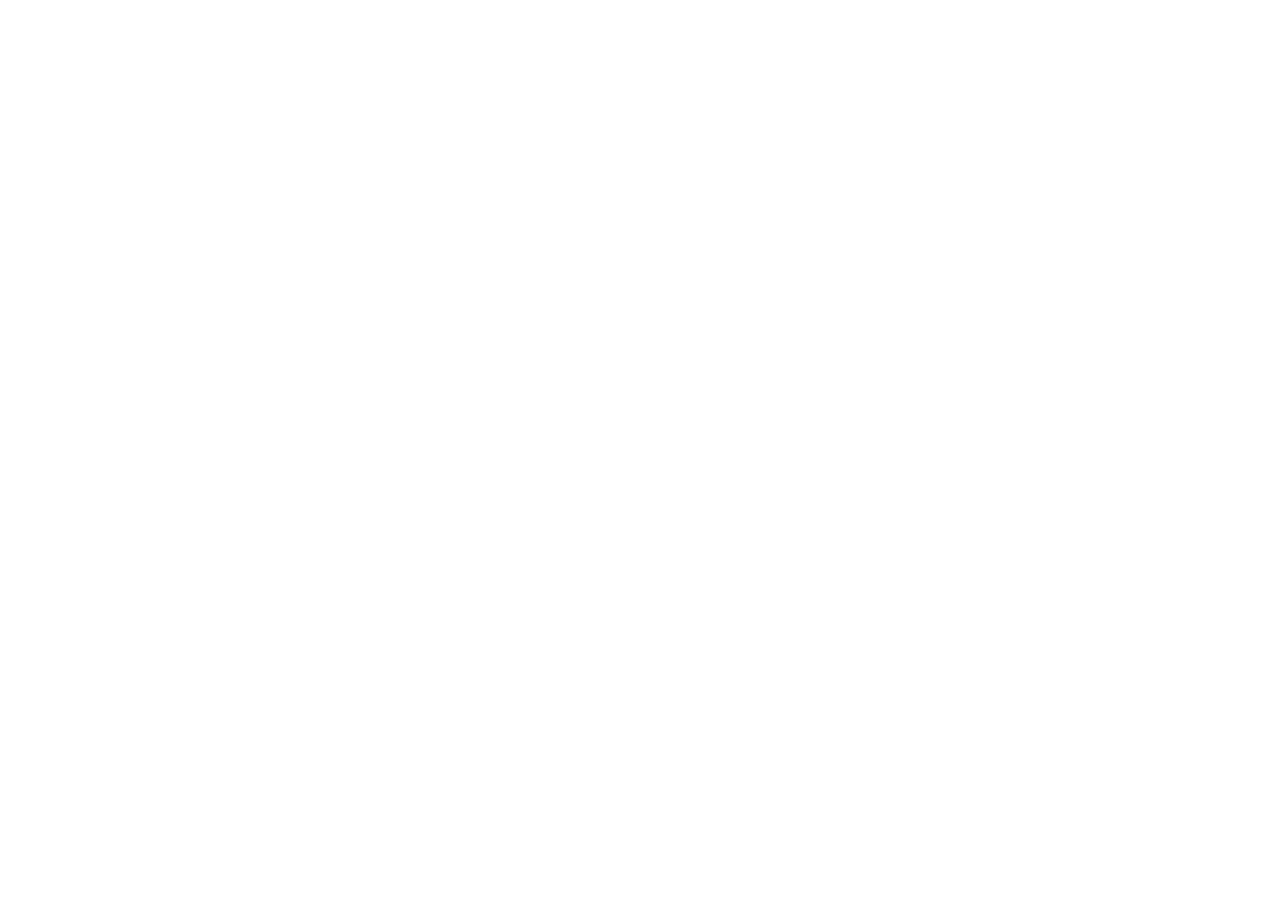
==== blog/index.html @ 568e3209 "second version not finished" ====
<!DOCTYPE html>
<html lang="en">
<head>
    <meta charset="UTF-8">
    <meta name="viewport" content="width=device-width, initial-scale=1.0">
    <title>Blog Übersicht</title>
</head>
<body>
    
</body>
</html>
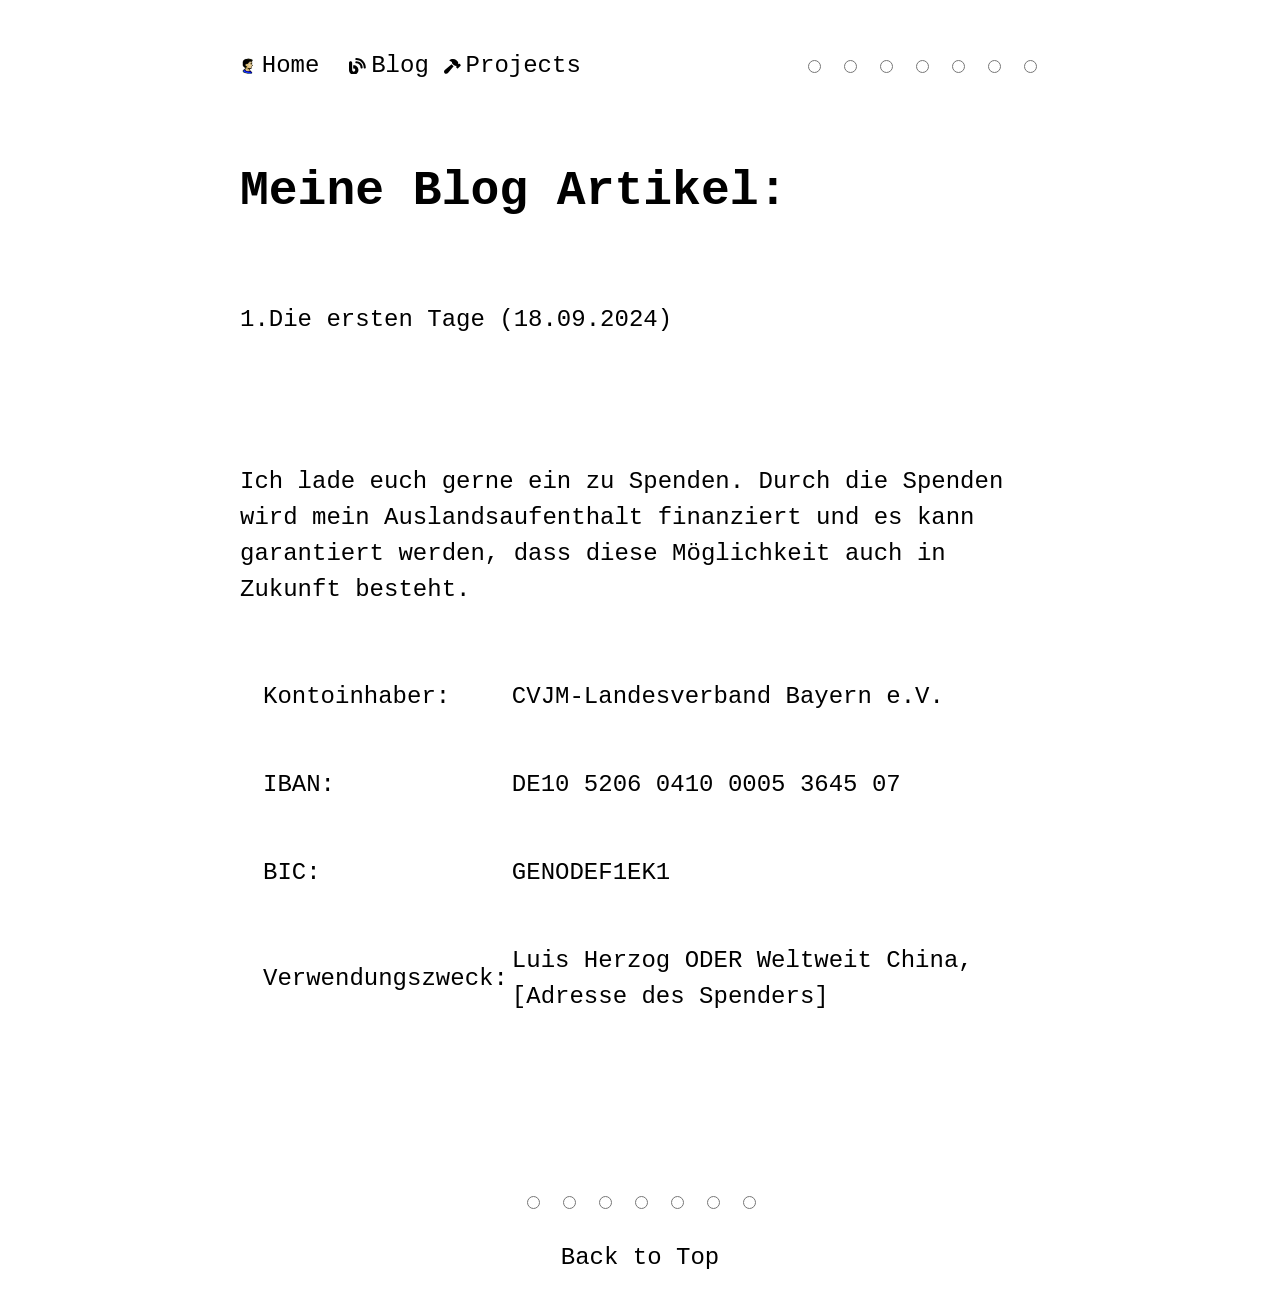
==== commit 2c44c980: "pre-production, first article written" ====
--- a/blog/index.html
+++ b/blog/index.html
@@ -1,11 +1,126 @@
 <!DOCTYPE html>
-<html lang="en">
+<html lang="de">
 <head>
     <meta charset="UTF-8">
     <meta name="viewport" content="width=device-width, initial-scale=1.0">
-    <title>Blog Übersicht</title>
+    <title>Luis's Website</title>
+    <link rel="stylesheet" href="/static/css/index.css">
+    <link rel="shortcut icon" href="/static/assets/favicon.png" type="image/x-icon">
+    <script defer src="/static/js/index.js"></script>
+
+  <!-- Load View 360 using script tags -->
+    <script src="https://naver.github.io/egjs-view360/release/4.0.0-beta.7/view360.pkgd.js"></script>
+    <link rel="stylesheet" href="https://naver.github.io/egjs-view360/release/latest/css/view360.min.css">
+    <script defer src="view360init.js"></script>
+
 </head>
 <body>
+    <header>
+        <nav>
+            <ul>
+                <li>
+                    <a class="link-one" href="/" >
+                        <img class="header-logo" src="/static/assets/pfp_cropped.png" alt="logo">
+                        <p>Home</p>
+                    </a>
+                </li>
+                <li>
+                    
+                </li>
+                <li>
+                    <a class="link-two" href="/blog/">
+                        <svg class="header-logo" xmlns="http://www.w3.org/2000/svg" viewBox="0 0 512 512"><!--!Font Awesome Free 6.6.0 by @fontawesome - https://fontawesome.com License - https://fontawesome.com/license/free Copyright 2024 Fonticons, Inc.--><path fill="currentColor" d="M192 32c0 17.7 14.3 32 32 32c123.7 0 224 100.3 224 224c0 17.7 14.3 32 32 32s32-14.3 32-32C512 128.9 383.1 0 224 0c-17.7 0-32 14.3-32 32zm0 96c0 17.7 14.3 32 32 32c70.7 0 128 57.3 128 128c0 17.7 14.3 32 32 32s32-14.3 32-32c0-106-86-192-192-192c-17.7 0-32 14.3-32 32zM96 144c0-26.5-21.5-48-48-48S0 117.5 0 144L0 368c0 79.5 64.5 144 144 144s144-64.5 144-144s-64.5-144-144-144l-16 0 0 96 16 0c26.5 0 48 21.5 48 48s-21.5 48-48 48s-48-21.5-48-48l0-224z"/></svg>
+                        <p>Blog</p>
+                    </a>
+                </li>
+                <li>
+                    <a class="link-three" href="/projects/">
+                        <svg xmlns="http://www.w3.org/2000/svg" viewBox="0 0 576 512"><!--!Font Awesome Free 6.6.0 by @fontawesome - https://fontawesome.com License - https://fontawesome.com/license/free Copyright 2024 Fonticons, Inc.--><path fill="currentColor" d="M413.5 237.5c-28.2 4.8-58.2-3.6-80-25.4l-38.1-38.1C280.4 159 272 138.8 272 117.6l0-12.1L192.3 62c-5.3-2.9-8.6-8.6-8.3-14.7s3.9-11.5 9.5-14l47.2-21C259.1 4.2 279 0 299.2 0l18.1 0c36.7 0 72 14 98.7 39.1l44.6 42c24.2 22.8 33.2 55.7 26.6 86L503 183l8-8c9.4-9.4 24.6-9.4 33.9 0l24 24c9.4 9.4 9.4 24.6 0 33.9l-88 88c-9.4 9.4-24.6 9.4-33.9 0l-24-24c-9.4-9.4-9.4-24.6 0-33.9l8-8-17.5-17.5zM27.4 377.1L260.9 182.6c3.5 4.9 7.5 9.6 11.8 14l38.1 38.1c6 6 12.4 11.2 19.2 15.7L134.9 484.6c-14.5 17.4-36 27.4-58.6 27.4C34.1 512 0 477.8 0 435.7c0-22.6 10.1-44.1 27.4-58.6z"/></svg>
+                        <p>Projects</p>
+                    </a>
+                </li>
+                <li class="color-switcher-link">
+                    <a class="link-four" href="#color-switcher-2">
+                        <svg xmlns="http://www.w3.org/2000/svg" viewBox="0 0 576 512"><!--!Font Awesome Free 6.6.0 by @fontawesome - https://fontawesome.com License - https://fontawesome.com/license/free Copyright 2024 Fonticons, Inc.--><path fill="currentColor" d="M413.5 237.5c-28.2 4.8-58.2-3.6-80-25.4l-38.1-38.1C280.4 159 272 138.8 272 117.6l0-12.1L192.3 62c-5.3-2.9-8.6-8.6-8.3-14.7s3.9-11.5 9.5-14l47.2-21C259.1 4.2 279 0 299.2 0l18.1 0c36.7 0 72 14 98.7 39.1l44.6 42c24.2 22.8 33.2 55.7 26.6 86L503 183l8-8c9.4-9.4 24.6-9.4 33.9 0l24 24c9.4 9.4 9.4 24.6 0 33.9l-88 88c-9.4 9.4-24.6 9.4-33.9 0l-24-24c-9.4-9.4-9.4-24.6 0-33.9l8-8-17.5-17.5zM27.4 377.1L260.9 182.6c3.5 4.9 7.5 9.6 11.8 14l38.1 38.1c6 6 12.4 11.2 19.2 15.7L134.9 484.6c-14.5 17.4-36 27.4-58.6 27.4C34.1 512 0 477.8 0 435.7c0-22.6 10.1-44.1 27.4-58.6z"/></svg>
+                        <p>Theme</p>
+                    </a>
+                </li>
+            </ul>
+        </nav>
+        <!--TODO: 
+        * automatische Erkennung von OS Theme
+        * Icons ändern in weiß, wenn dunkles theme
+        * Andere Buttons für mobile
+        * mobile Layout überarbeiten
+        * auf deutsche Seite kopieren
+        * CONTENT
+        * Farben fürlink hovern richtig
+        -->
+        
+        <div class="color-switch-holder" id="color-switcher">
+                <abbr title="Dark Theme"><input class="color-radio" type="radio" name="Dark Theme" id="dark" value="dark"></abbr>
+                <abbr title="Light Theme"><input class="color-radio" type="radio" name="Dark Theme" id="light" value="light"></abbr>
+                <abbr title="Paper Theme"><input class="color-radio" type="radio" name="Dark Theme" id="paper" value="paper"></abbr>            
+                <abbr title="Black Theme (OLED Display)"><input class="color-radio" type="radio" name="Dark Theme" id="black" value="black"></abbr>
+                <abbr title="Moon Theme"><input class="color-radio" type="radio" name="Dark Theme" id="moon" value="moon"></abbr>
+                <abbr title="Sam Theme"><input class="color-radio" type="radio" name="Dark Theme" id="sam" value="sam"></abbr>
+                <abbr title="Retro Theme"><input class="color-radio" type="radio" name="Dark Theme" id="retro" value="retro"></abbr>
+            
+
+            
+        </div>
+    </header>
     
+    <div class="content-holder">
+        <div class="content">
+            <div id="start"></div>
+            <h1>Meine Blog Artikel:</h1>
+            <hr>
+            <p>1.<a href="/blog/1/">Die ersten Tage</a><span class="text-dim"> (18.09.2024)</span></p>
+    
+            <div class="pre-footer">
+                <hr>
+                <p>Ich lade euch gerne ein zu Spenden. Durch die Spenden wird mein Auslandsaufenthalt finanziert und es kann garantiert werden, dass
+                    diese Möglichkeit auch in Zukunft besteht.
+                </p>
+                <table id="spenden-tabelle">
+                    <tbody>
+                        <tr>
+                            <td><p>Kontoinhaber: </p></td>
+                            <td><p>CVJM-Landesverband Bayern e.V.</p></td>
+                        </tr>
+                        <tr>
+                            <td><p>IBAN:</p></td>
+                            <td><p>DE10 5206 0410 0005 3645 07</p></td>
+                        </tr>
+                        <tr>
+                            <td><p>BIC:</p></td>
+                            <td><p>GENODEF1EK1</p></td>
+                        </tr>
+                        <tr>
+                            <td><p>Verwendungszweck:</p></td>
+                            <td><p>Luis Herzog ODER Weltweit China, [Adresse des Spenders]</p></td>
+                        </tr>
+                    </tbody>
+                </table>
+                <br>
+
+                <div class="color-switch-holder color-switch-holder-2" id="color-switcher-2">
+                    <abbr title="Dark Theme"><input class="color-radio" type="radio" name="Dark Theme" id="dark" value="dark"></abbr>
+                    <abbr title="Light Theme"><input class="color-radio" type="radio" name="Dark Theme" id="light" value="light"></abbr>
+                    <abbr title="Paper Theme"><input class="color-radio" type="radio" name="Dark Theme" id="paper" value="paper"></abbr>            
+                    <abbr title="Black Theme (OLED Display)"><input class="color-radio" type="radio" name="Dark Theme" id="black" value="black"></abbr>
+                    <abbr title="Moon Theme"><input class="color-radio" type="radio" name="Dark Theme" id="moon" value="moon"></abbr>
+                    <abbr title="Sam Theme"><input class="color-radio" type="radio" name="Dark Theme" id="sam" value="sam"></abbr>
+                    <abbr title="Retro Theme"><input class="color-radio" type="radio" name="Dark Theme" id="retro" value="retro"></abbr>
+                
+                </div>
+                <a href="#start" class="flex-center">
+                    <p>Back to Top</p>
+
+                </a>
+            </div>
+        </div>
+    </div>
 </body>
 </html>
--- a/static/css/index.css
+++ b/static/css/index.css
@@ -0,0 +1,499 @@
+@font-face {
+    font-family: brandon-grotesque-italic;
+    src: url(/static/brandon-grotesque-medium-italic.otf);
+}
+
+
+* {
+    scroll-behavior: smooth;
+}
+
+html {
+    font-family: monospace;
+    font-size: 1.5rem;
+
+    /* colors */
+
+    
+    /* light */
+    --light-preview: #FFFFFF; 
+    --light-bg-main: #FFFFFF;
+    --light-bg-secondary: #F3F4F6;
+    --light-bg-tertiary: #EDEFF2;
+
+    --light-text-main: #202122;
+    --light-text-secondary: #636C7E;
+    --light-text-dim: #B0B6C1;
+    --light-text-link: #5F96CD;
+    --light-text-link-hover: #39597a;
+    --light-text-divider: #D3D5D9;
+
+    /* paper */
+    --paper-preview: #F8F0E5;
+    --paper-bg-main: #F8F0E5;
+    --paper-bg-tertiary: #EBDAC4;
+    --paper-bg-secondary: #F4E8D7;
+
+    --paper-text-main: #202122;
+    --paper-text-secondary: #7E6D56;
+    --paper-text-dim: #BDAD96;
+    --paper-text-link: #5F96CD;
+    --paper-text-divider: #D1C0AA;
+
+
+    /* dark */
+    --dark-preview: #191A1A;
+    --dark-bg-main: #191A1A;
+    --dark-bg-secondary: #222222;
+    --dark-bg-tertiary: #303030;
+
+    --dark-text-main: #D9D9D9;
+    --dark-text-secondary: #AEAEAE;
+    --dark-text-dim: #8A8A8A;
+    --dark-text-link: #5F96CD;
+    --dark-text-divider: #515151;
+
+    /* black */
+    --black-preview: #000000;
+    --black-bg-main: #000000;
+    --black-bg-secondary: #141414;
+    --black-bg-tertiary: #2A2A2A;
+
+    --black-text-main: #B5B5B5;
+    --black-text-secondary: #D9D9D9;
+    --black-text-dim: #929292;
+    --black-text-link: #F9C84B;
+    --black-text-divider: #383838;
+
+    /* moon */
+    --moon-preview: #3E4254;
+    --moon-bg-main: #282B38;
+    --moon-bg-secondary: #343746;
+    --moon-bg-tertiary: #3E4254;
+
+    --moon-text-main: #D9D9D9;
+    --moon-text-secondary: #BDC0CF;
+    --moon-text-dim: #818698;
+    --moon-text-link: #7B9BBA;
+    --moon-text-divider: #51576E;
+
+    /* sam */
+    --sam-preview: #F3CE4B;
+    --sam-bg-main: #1B1337;
+    --sam-bg-secondary: #F3CE4B;
+    --sam-bg-tertiary: #3A2743;
+
+    --sam-text-main: #E1E0DA;
+    --sam-text-secondary: #F3CE4B;
+    --sam-text-dim: #9E9E9E;
+    --sam-text-link: #D75EBC;
+    --sam-text-divider: #3B3161;
+
+    /* retro */
+    --retro-preview: #D85251;
+    --retro-bg-main: #F6F1E9;
+    --retro-bg-secondary: #F3E7DE;
+    --terto-bg-tertiary: #D5C9E8;
+
+    --retro-text-main: #2C2C2C;
+    --retro-text-secondary: #AE794B;
+    --retro-text-dim: #AFA9A5;
+    --retro-text-link: #D85251;
+    --retro-text-divider: #E4DBD2;
+
+
+
+    
+}
+
+/* themeing */
+
+
+[data-theme="light"]{
+    --bg-main: #FFFFFF;
+    --bg-secondary: #F3F4F6;
+    --bg-tertiary: #EDEFF2;
+
+    --text-main: #202122;
+    --text-secondary: #636C7E;
+    --text-dim: #B0B6C1;
+    --text-link: #5F96CD;
+    --text-link-hover: #4a749e;
+    --text-divider: #D3D5D9;
+
+}
+
+[data-theme="dark"]{
+    --bg-main: #191A1A;
+    --bg-secondary: #222222;
+    --bg-tertiary: #303030;
+
+    --text-main: #D9D9D9;
+    --text-secondary: #AEAEAE;
+    --text-dim: #8A8A8A;
+    --text-link: #5F96CD;
+    --text-link-hover: #4a749e;
+    --text-divider: #515151;
+
+}
+
+[data-theme="paper"]{
+    --bg-main: #F8F0E5;
+    --bg-tertiary: #EBDAC4;
+    --bg-secondary: #F4E8D7;
+
+    --text-main: #202122;
+    --text-secondary: #7E6D56;
+    --text-dim: #BDAD96;
+    --text-link: #5F96CD;
+    --text-link-hover: #4a749e;
+    --text-divider: #D1C0AA;
+
+}
+
+[data-theme="black"]{
+    --bg-main: #000000;
+    --bg-secondary: #141414;
+    --bg-tertiary: #2A2A2A;
+
+    --text-main: #B5B5B5;
+    --text-secondary: #D9D9D9;
+    --text-dim: #929292;
+    --text-link: #F9C84B;
+    --text-link-hover: #c49d3b;
+    --text-divider: #383838;
+
+}
+
+[data-theme="moon"]{
+    --bg-main: #282B38;
+    --bg-secondary: #343746;
+    --bg-tertiary: #3E4254;
+
+    --text-main: #D9D9D9;
+    --text-secondary: #BDC0CF;
+    --text-dim: #818698;
+    --text-link: #7B9BBA;
+    --text-link-hover: #5f7891;
+    --text-divider: #51576E;
+
+}
+
+[data-theme="sam"]{
+    --bg-main: #1B1337;
+    --bg-secondary: #F3CE4B;
+    --bg-tertiary: #3A2743;
+
+    --text-main: #E1E0DA;
+    --text-secondary: #F3CE4B;
+    --text-dim: #9E9E9E;
+    --text-link: #D75EBC;
+    --text-link-hover: #D75EBC;
+    --text-divider: #3B3161;
+
+}
+
+[data-theme="retro"]{
+    --bg-main: #F6F1E9;
+    --bg-secondary: #F3E7DE;
+    --bg-tertiary: #D5C9E8;
+
+    --text-main: #2C2C2C;
+    --text-secondary: #AE794B;
+    --text-dim: #AFA9A5;
+    --text-link: #D85251;
+    --text-divider: #E4DBD2;
+
+}
+
+body {
+    margin: 0px;
+    display: grid;
+    place-content: center;
+    background-color: var(--bg-main);
+}
+
+[class="bg-secondary"]{
+    background-color: var(--bg-secondary);
+}
+
+[class="bg-tertiary"]{
+    background-color: var(--bg-tertiary);
+}
+
+p {
+    color: var(--text-main);
+}
+
+p[class="text-secondary"]{
+    color: var(--text-secondary);
+}
+
+p[class="text-dim"]{
+    color: var(--text-dim);
+}
+
+a {
+    text-decoration: none;
+    color: var(--text-link);
+}
+
+a > p {
+    color: var(--text-link);
+}
+
+a:hover {
+    color: var(--text-link-hover);
+}
+
+a > p:hover {
+    color: var(--text-link-hover);
+}
+
+hr {
+    width: 100%;
+    height: 4px;
+    background-color: var(--text-divider);
+    box-shadow: none;
+    border: none;
+}
+
+svg {
+    color: var(--text-secondary);
+}
+
+.view360-canvas {
+    border-radius: 5px;
+}
+
+.view360-canvas:focus {
+    display: none;
+}
+
+header {
+    
+    position: sticky;
+    display: grid;
+    top: 0px;
+    margin: 0px;
+    width: 800px;
+    /*height: 100px;*/
+    z-index: 1;
+    background-color: var(--bg-main);
+    filter: blur(0px);
+    grid-template-columns: auto auto;
+    overflow-y: clip;
+
+
+}
+
+header > nav {
+    justify-self: start;
+    align-self: center;
+}
+
+header a {
+    display: flex;
+    align-items: center;
+    gap: 5px;
+}
+
+header ul {
+    padding: 0;
+    display: flex;
+    align-items: center;
+    gap: 15px;
+    list-style-type: none;
+
+}
+
+header img {
+    display: inline-block;
+    width: 0.7rem;
+    height: 0.7rem;
+    margin: 0;
+}
+
+header svg {
+    display: inline-block;
+    width: 0.7rem;
+    height: 0.7rem;
+    margin: 0;
+}
+
+.color-switcher-link {
+    display: none;
+}
+
+.color-switch-holder {
+    align-self: center;
+    justify-self: end;
+    display: flex;
+    justify-content: end;
+    gap: 15px;
+}
+
+
+#dark {
+    accent-color: var(--dark-preview);
+}
+
+#black {
+    accent-color: var(--black-preview);
+}
+
+#light {
+    accent-color: var(--light-preview);
+}
+
+#paper {
+    accent-color: var(--paper-preview);
+}
+
+#moon {
+    accent-color: var(--moon-preview);
+}
+
+#sam {
+    accent-color: var(--sam-preview);
+}
+
+#retro {
+    accent-color: var(--retro-preview)
+}
+
+h1 {
+    font-weight: bold;
+    color: var(--text-main);
+}
+
+h2 {
+    font-weight: bolder;
+    color: var(--text-main);
+}
+
+
+p {
+    line-height: 1.5;
+}
+
+.text-dim {
+    color: var(--text-dim);
+}
+
+.content-holder {
+    display: grid;
+    justify-content: center;
+}
+
+.content {
+    display: grid;
+    width: 800px;
+    
+}
+
+.content > img {
+    border-radius: 5px;
+    width: 100%
+}
+
+.intro {
+    justify-self: start;
+}
+
+.pre-footer {
+    width: 100%;
+    display: flex;
+    flex-direction: column;
+    justify-content: center;
+    place-content: center;
+    margin-top: 50px;
+}
+
+
+#spenden-tabelle {
+    padding: 20px;
+    border-radius: 5px;
+    border: 4px solid var(--text-divider);
+    display: table;
+    width: 100%;
+    overflow: hidden;
+    margin-bottom: 100px;
+}
+
+td {
+    word-wrap: break-word;
+}
+
+.flex-center {
+    display: flex;
+    flex-direction: column;
+    justify-content: center;
+    align-items: center;
+}
+
+footer {
+    display: flex;
+    flex-direction: column;
+    align-items: center;
+}
+
+footer p {
+    font-size: small;
+}
+
+
+
+@media screen and (max-width: 900px){
+
+    * {
+        font-size: 1rem;
+    }
+
+    header {
+        width: 95vw;
+    }
+
+    .content {
+        width: 95vw;
+    }
+
+    hr {
+        height: 2px;
+    }
+
+    /*
+    * {
+        display: none;
+    }
+        */
+}
+
+@media screen and (max-width: 700px) {
+    
+    .color-switch-holder {
+        display: none;
+    }
+
+    .color-switch-holder-2 {
+        display: flex;
+    }
+
+    .color-switcher-link {
+        display: block;
+    }
+    
+    header {
+        display: flex;
+        flex-direction: column-reverse;
+        justify-content: center;
+    }
+
+    #spenden-tabelle {
+        padding: 0px;
+    }
+    
+
+
+
+}
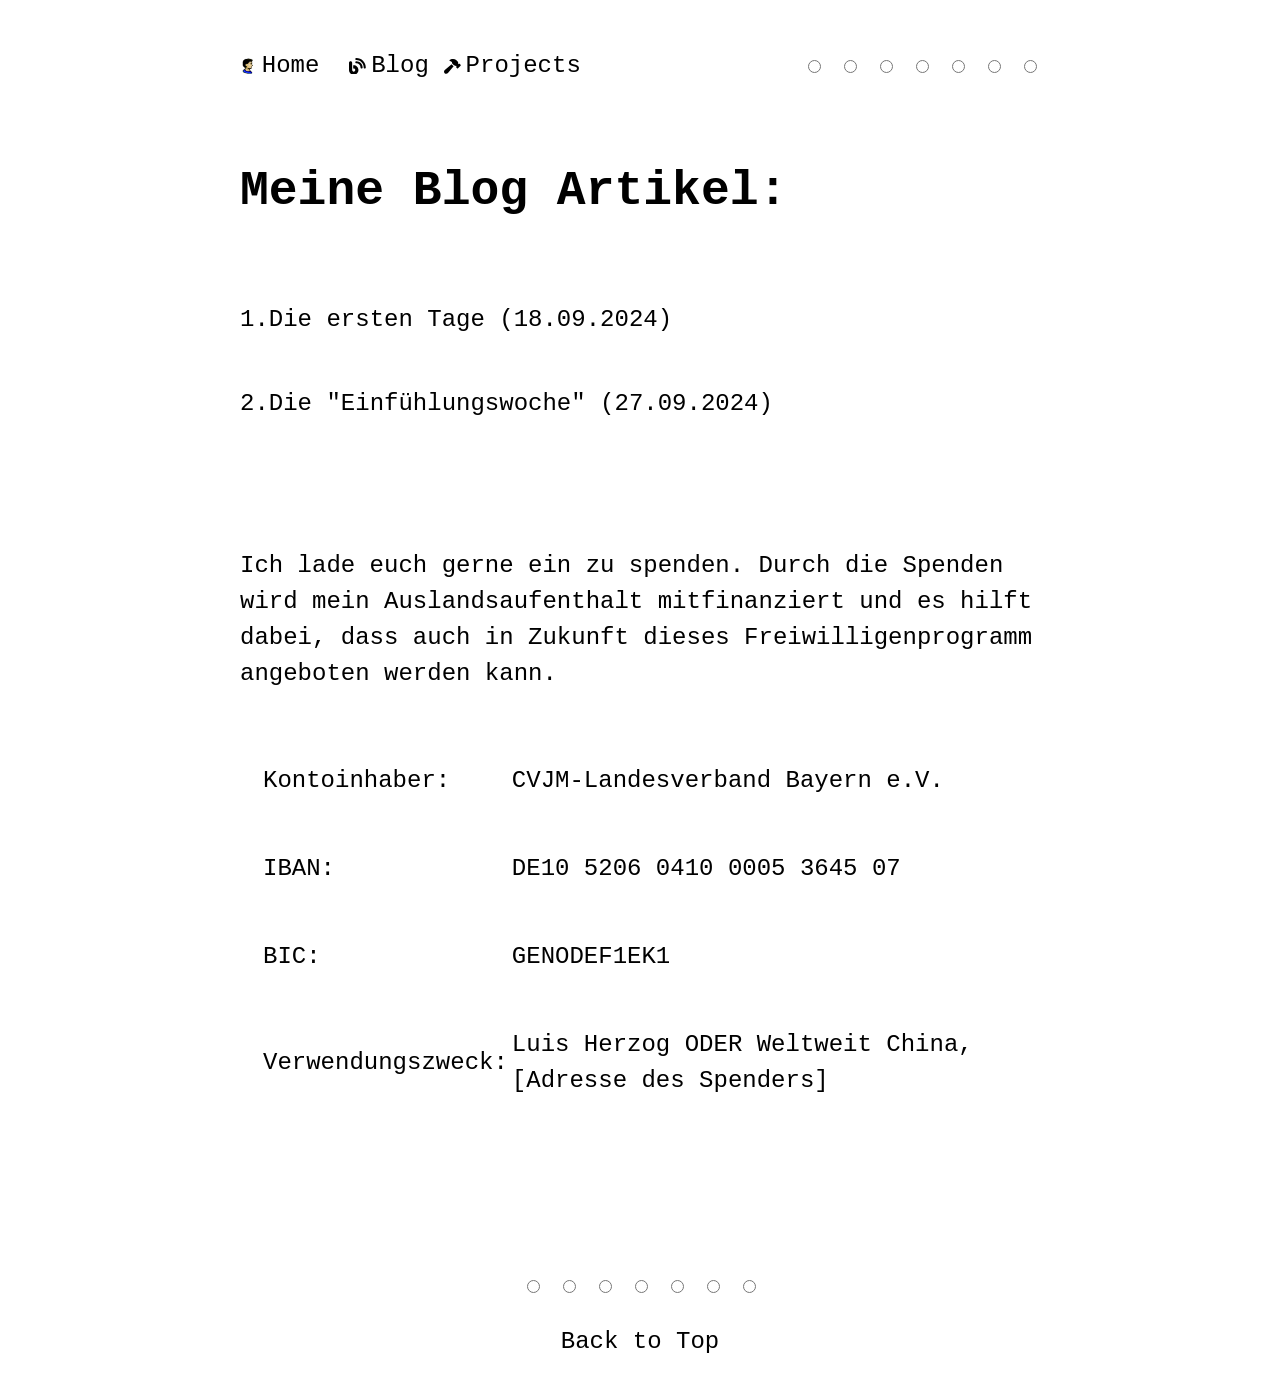
==== commit a0e48cd9: "new pictures and 3rd article" ====
--- a/blog/index.html
+++ b/blog/index.html
@@ -3,7 +3,7 @@
 <head>
     <meta charset="UTF-8">
     <meta name="viewport" content="width=device-width, initial-scale=1.0">
-    <title>Luis's Website</title>
+    <title>Luis's Blog Articles</title>
     <link rel="stylesheet" href="/static/css/index.css">
     <link rel="shortcut icon" href="/static/assets/favicon.png" type="image/x-icon">
     <script defer src="/static/js/index.js"></script>
@@ -77,11 +77,12 @@
             <h1>Meine Blog Artikel:</h1>
             <hr>
             <p>1.<a href="/blog/1/">Die ersten Tage</a><span class="text-dim"> (18.09.2024)</span></p>
+            <p>2.<a href="/blog/2/">Die "Einfühlungswoche"</a><span class="text-dim"> (27.09.2024)</span></p>
+
     
             <div class="pre-footer">
                 <hr>
-                <p>Ich lade euch gerne ein zu Spenden. Durch die Spenden wird mein Auslandsaufenthalt finanziert und es kann garantiert werden, dass
-                    diese Möglichkeit auch in Zukunft besteht.
+                <p>Ich lade euch gerne ein zu spenden. Durch die Spenden wird mein Auslandsaufenthalt mitfinanziert und es hilft dabei, dass auch in Zukunft dieses Freiwilligenprogramm angeboten werden kann.
                 </p>
                 <table id="spenden-tabelle">
                     <tbody>
--- a/static/css/index.css
+++ b/static/css/index.css
@@ -362,6 +362,10 @@
     accent-color: var(--retro-preview)
 }
 
+.date {
+    font-size: smaller;
+}
+
 h1 {
     font-weight: bold;
     color: var(--text-main);
@@ -372,7 +376,6 @@
     color: var(--text-main);
 }
 
-
 p {
     line-height: 1.5;
 }
@@ -392,9 +395,19 @@
     
 }
 
-.content > img {
+.content img {
     border-radius: 5px;
     width: 100%
+}
+
+.content iframe {
+    border-radius: 10px;
+    width: 100%;
+}
+
+.content video {
+    border-radius: 5px;
+    width: 100%;
 }
 
 .intro {
@@ -461,15 +474,13 @@
     hr {
         height: 2px;
     }
-
-    /*
+}
+
+@media screen and (max-width: 700px) {
+    
     * {
-        display: none;
-    }
-        */
-}
-
-@media screen and (max-width: 700px) {
+        font-size: 0.7rem;
+    }
     
     .color-switch-holder {
         display: none;
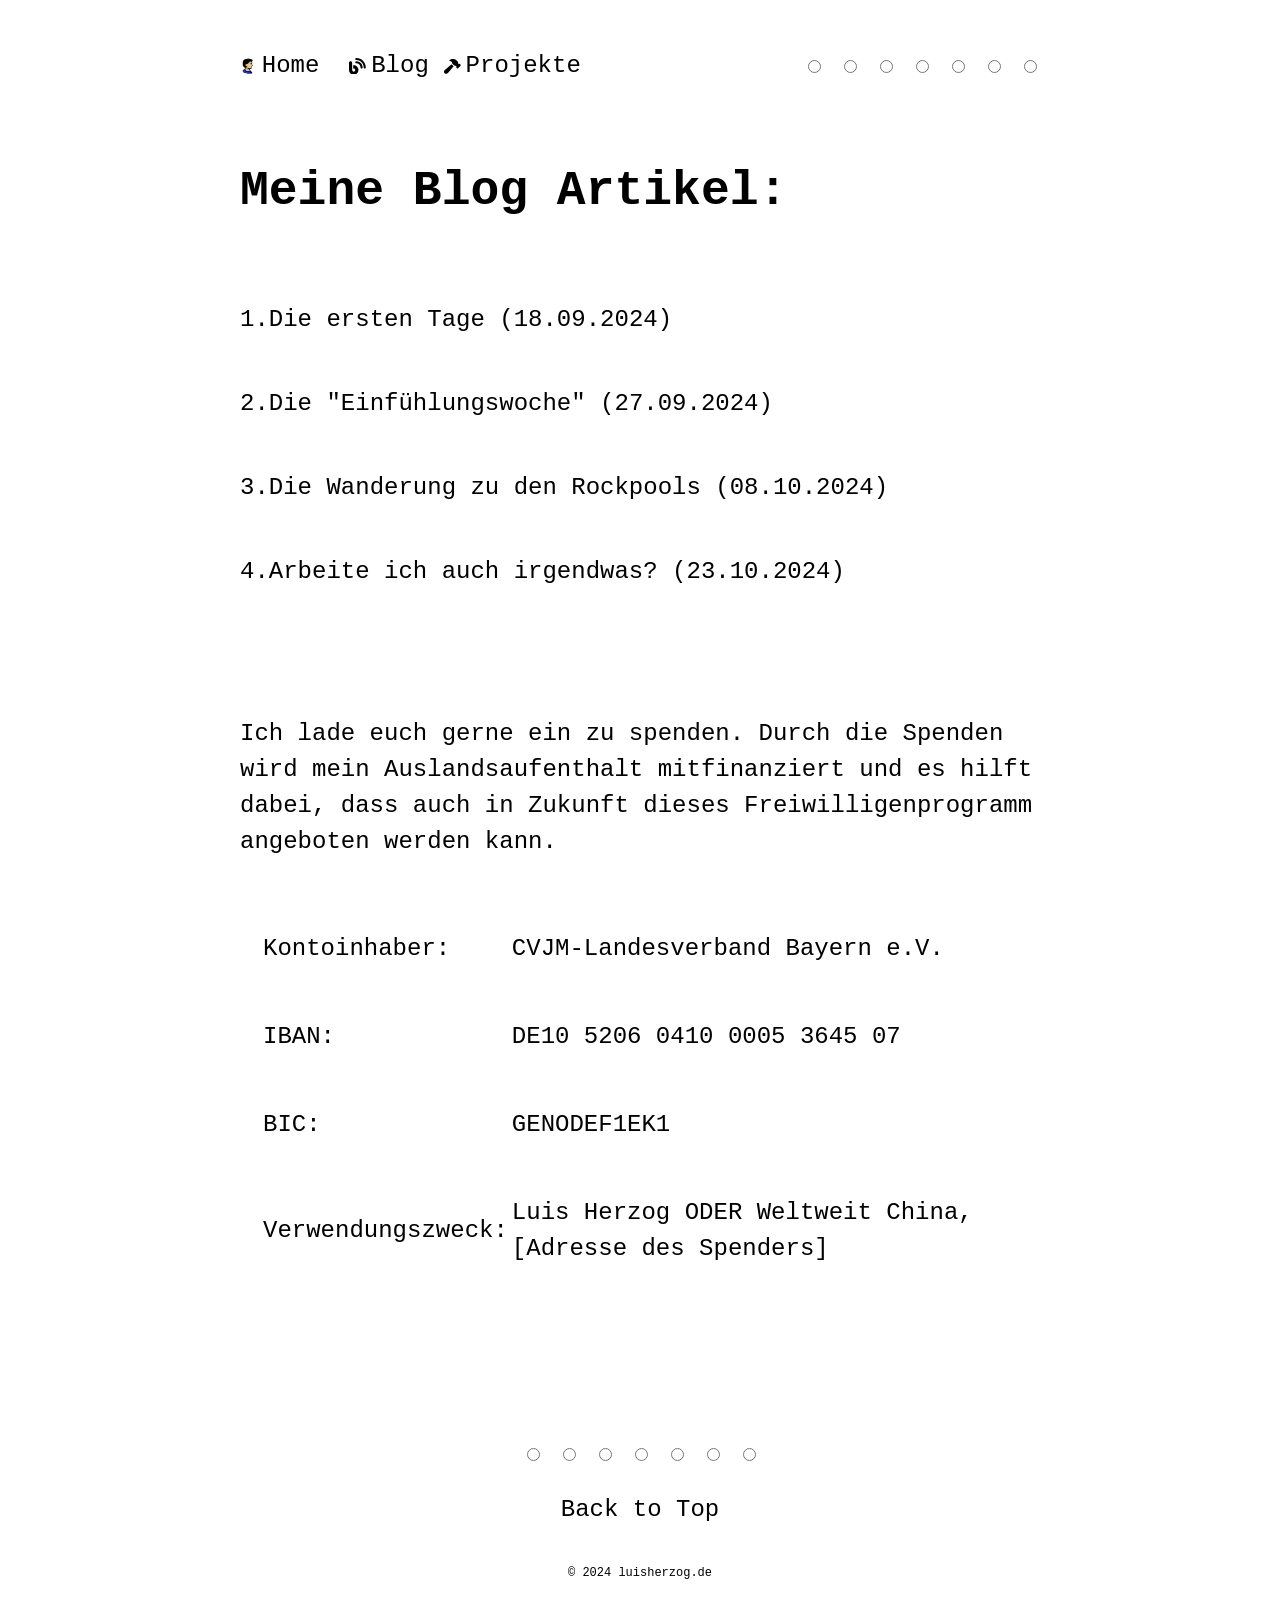
==== commit d9dbe00c: "fixed paths and created sample page for 5th and 6th blog article, also translated everything into ge" ====
--- a/blog/index.html
+++ b/blog/index.html
@@ -3,15 +3,10 @@
 <head>
     <meta charset="UTF-8">
     <meta name="viewport" content="width=device-width, initial-scale=1.0">
-    <title>Luis's Blog Articles</title>
-    <link rel="stylesheet" href="/static/css/index.css">
-    <link rel="shortcut icon" href="/static/assets/favicon.png" type="image/x-icon">
-    <script defer src="/static/js/index.js"></script>
-
-  <!-- Load View 360 using script tags -->
-    <script src="https://naver.github.io/egjs-view360/release/4.0.0-beta.7/view360.pkgd.js"></script>
-    <link rel="stylesheet" href="https://naver.github.io/egjs-view360/release/latest/css/view360.min.css">
-    <script defer src="view360init.js"></script>
+    <title>Meine Blog Artikel</title>
+    <link rel="stylesheet" href="../static/css/index.css">
+    <link rel="shortcut icon" href="../static/assets/favicon.png" type="image/x-icon">
+    <script defer src="../static/js/index.js"></script>
 
 </head>
 <body>
@@ -19,8 +14,8 @@
         <nav>
             <ul>
                 <li>
-                    <a class="link-one" href="/" >
-                        <img class="header-logo" src="/static/assets/pfp_cropped.png" alt="logo">
+                    <a class="link-one" href="../" >
+                        <img class="header-logo" src="../static/assets/pfp_cropped.png" alt="logo">
                         <p>Home</p>
                     </a>
                 </li>
@@ -28,15 +23,15 @@
                     
                 </li>
                 <li>
-                    <a class="link-two" href="/blog/">
+                    <a class="link-two" href="../blog/">
                         <svg class="header-logo" xmlns="http://www.w3.org/2000/svg" viewBox="0 0 512 512"><!--!Font Awesome Free 6.6.0 by @fontawesome - https://fontawesome.com License - https://fontawesome.com/license/free Copyright 2024 Fonticons, Inc.--><path fill="currentColor" d="M192 32c0 17.7 14.3 32 32 32c123.7 0 224 100.3 224 224c0 17.7 14.3 32 32 32s32-14.3 32-32C512 128.9 383.1 0 224 0c-17.7 0-32 14.3-32 32zm0 96c0 17.7 14.3 32 32 32c70.7 0 128 57.3 128 128c0 17.7 14.3 32 32 32s32-14.3 32-32c0-106-86-192-192-192c-17.7 0-32 14.3-32 32zM96 144c0-26.5-21.5-48-48-48S0 117.5 0 144L0 368c0 79.5 64.5 144 144 144s144-64.5 144-144s-64.5-144-144-144l-16 0 0 96 16 0c26.5 0 48 21.5 48 48s-21.5 48-48 48s-48-21.5-48-48l0-224z"/></svg>
                         <p>Blog</p>
                     </a>
                 </li>
                 <li>
-                    <a class="link-three" href="/projects/">
+                    <a class="link-three" href="../projects/">
                         <svg xmlns="http://www.w3.org/2000/svg" viewBox="0 0 576 512"><!--!Font Awesome Free 6.6.0 by @fontawesome - https://fontawesome.com License - https://fontawesome.com/license/free Copyright 2024 Fonticons, Inc.--><path fill="currentColor" d="M413.5 237.5c-28.2 4.8-58.2-3.6-80-25.4l-38.1-38.1C280.4 159 272 138.8 272 117.6l0-12.1L192.3 62c-5.3-2.9-8.6-8.6-8.3-14.7s3.9-11.5 9.5-14l47.2-21C259.1 4.2 279 0 299.2 0l18.1 0c36.7 0 72 14 98.7 39.1l44.6 42c24.2 22.8 33.2 55.7 26.6 86L503 183l8-8c9.4-9.4 24.6-9.4 33.9 0l24 24c9.4 9.4 9.4 24.6 0 33.9l-88 88c-9.4 9.4-24.6 9.4-33.9 0l-24-24c-9.4-9.4-9.4-24.6 0-33.9l8-8-17.5-17.5zM27.4 377.1L260.9 182.6c3.5 4.9 7.5 9.6 11.8 14l38.1 38.1c6 6 12.4 11.2 19.2 15.7L134.9 484.6c-14.5 17.4-36 27.4-58.6 27.4C34.1 512 0 477.8 0 435.7c0-22.6 10.1-44.1 27.4-58.6z"/></svg>
-                        <p>Projects</p>
+                        <p>Projekte</p>
                     </a>
                 </li>
                 <li class="color-switcher-link">
@@ -76,9 +71,10 @@
             <div id="start"></div>
             <h1>Meine Blog Artikel:</h1>
             <hr>
-            <p>1.<a href="/blog/1/">Die ersten Tage</a><span class="text-dim"> (18.09.2024)</span></p>
-            <p>2.<a href="/blog/2/">Die "Einfühlungswoche"</a><span class="text-dim"> (27.09.2024)</span></p>
-
+            <p>1.<a href="./1/">Die ersten Tage</a><span class="text-dim"> (18.09.2024)</span></p>
+            <p>2.<a href="./2/">Die "Einfühlungswoche"</a><span class="text-dim"> (27.09.2024)</span></p>
+            <p>3.<a href="./3/">Die Wanderung zu den Rockpools</a><span class="text-dim"> (08.10.2024)</span></p>
+            <p>4.<a href="./4/">Arbeite ich auch irgendwas?</a><span class="text-dim"> (23.10.2024)</span></p>
     
             <div class="pre-footer">
                 <hr>
@@ -123,5 +119,8 @@
             </div>
         </div>
     </div>
+    <footer>
+        <p class="text-dim">© 2024 luisherzog.de</p>
+    </footer>
 </body>
 </html>
--- a/static/css/index.css
+++ b/static/css/index.css
@@ -1,6 +1,16 @@
 @font-face {
-    font-family: brandon-grotesque-italic;
-    src: url(/static/brandon-grotesque-medium-italic.otf);
+    font-family: ibm-plex-mono;
+    src: url(../fonts/IBMPlexMono-Medium.ttf);
+}
+
+@font-face {
+    font-family: ibm-plex-mono-italic;
+    src: url(../fonts/IBMPlexMono-MediumItalic.ttf);
+}
+
+@font-face {
+    font-family: ibm-plex-mono-bold;
+    src: url(../fonts/IBMPlexMono-Bold.ttf);
 }
 
 
@@ -16,7 +26,7 @@
 
     
     /* light */
-    --light-preview: #FFFFFF; 
+    --light-pre: #FFFFFF; 
     --light-bg-main: #FFFFFF;
     --light-bg-secondary: #F3F4F6;
     --light-bg-tertiary: #EDEFF2;
@@ -396,14 +406,19 @@
 }
 
 .content img {
-    border-radius: 5px;
+    border-radius: 10px;
     width: 100%
 }
 
 .content iframe {
-    border-radius: 10px;
+    border-radius: 15px;
     width: 100%;
 }
+
+.content .view360-canvas {
+    border-radius: 30px;
+    width: 100%;
+} 
 
 .content video {
     border-radius: 5px;
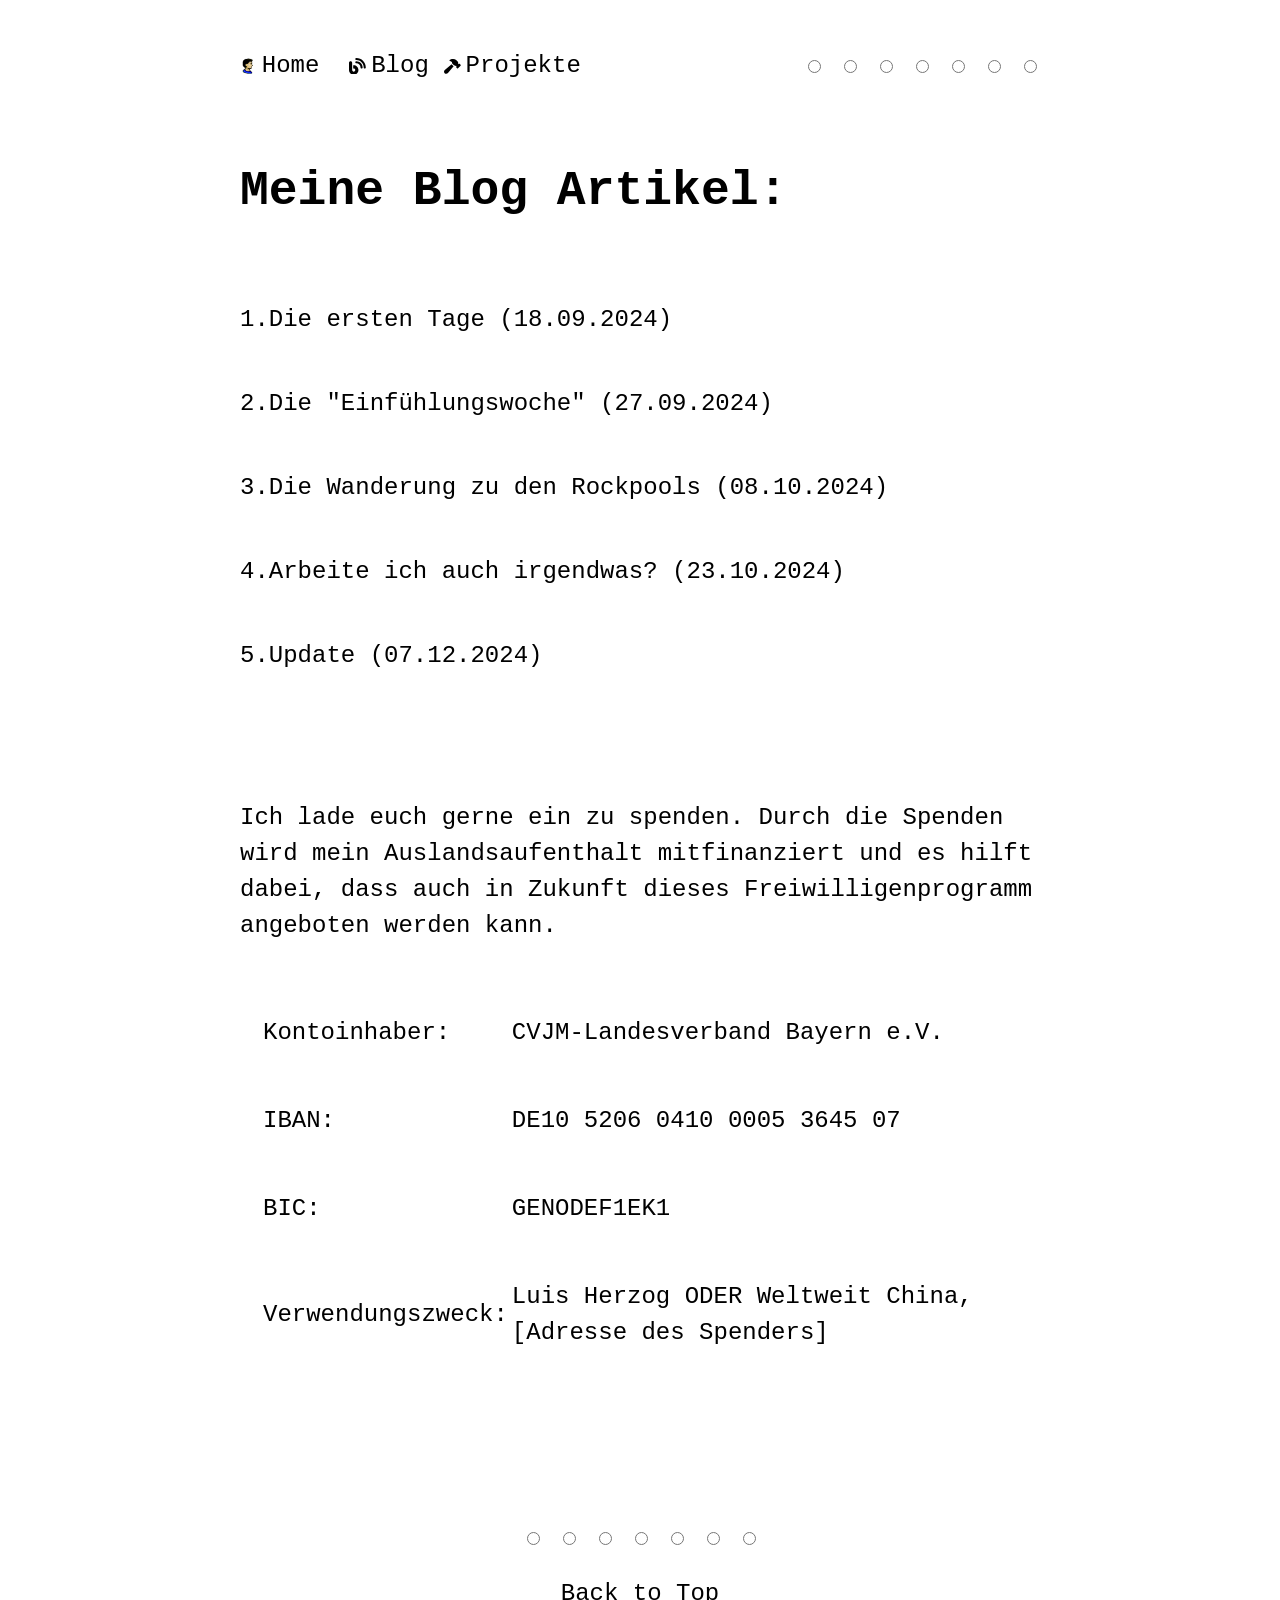
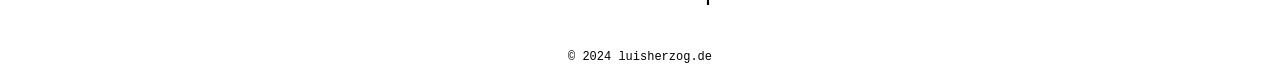
==== commit a904065b: "added entry in blog overview" ====
--- a/blog/index.html
+++ b/blog/index.html
@@ -75,7 +75,8 @@
             <p>2.<a href="./2/">Die "Einfühlungswoche"</a><span class="text-dim"> (27.09.2024)</span></p>
             <p>3.<a href="./3/">Die Wanderung zu den Rockpools</a><span class="text-dim"> (08.10.2024)</span></p>
             <p>4.<a href="./4/">Arbeite ich auch irgendwas?</a><span class="text-dim"> (23.10.2024)</span></p>
-    
+            <p>5.<a href="./5/">Update</a><span class="text-dim"> (07.12.2024)</span></p>
+
             <div class="pre-footer">
                 <hr>
                 <p>Ich lade euch gerne ein zu spenden. Durch die Spenden wird mein Auslandsaufenthalt mitfinanziert und es hilft dabei, dass auch in Zukunft dieses Freiwilligenprogramm angeboten werden kann.
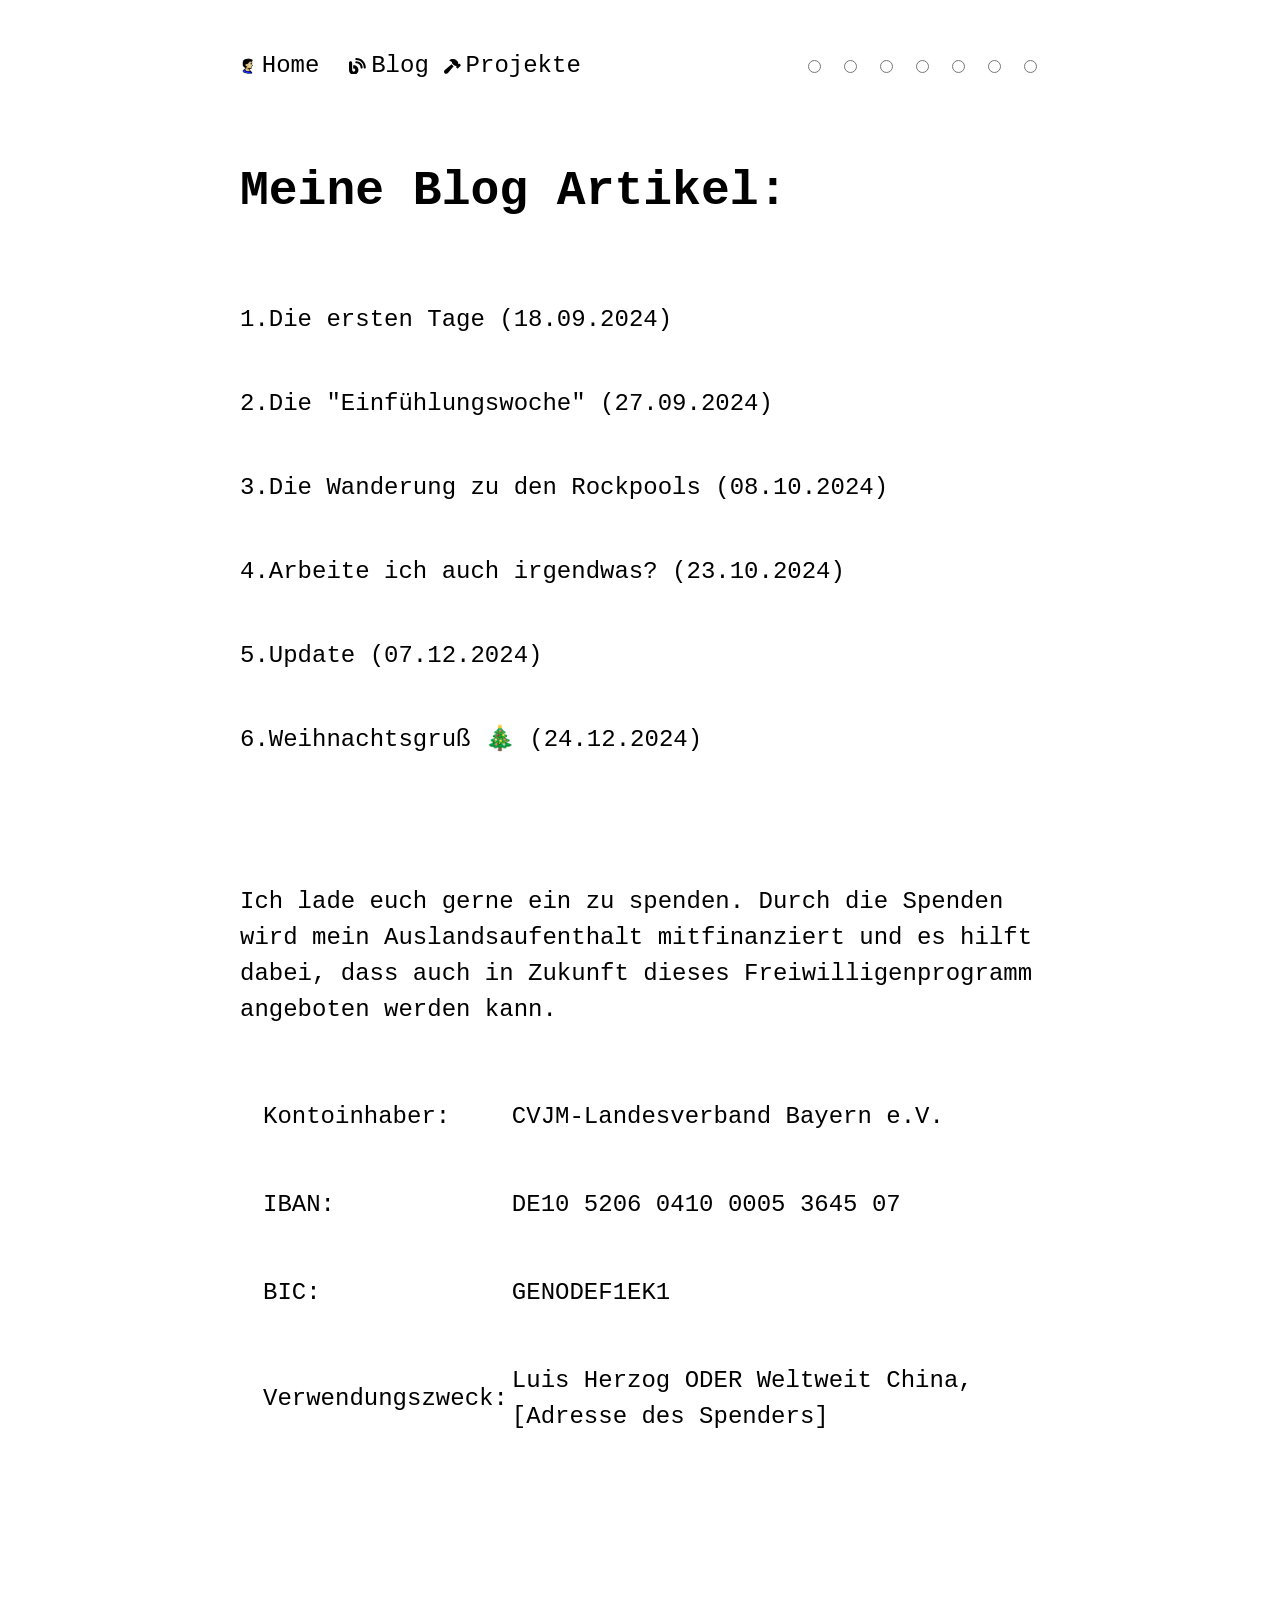
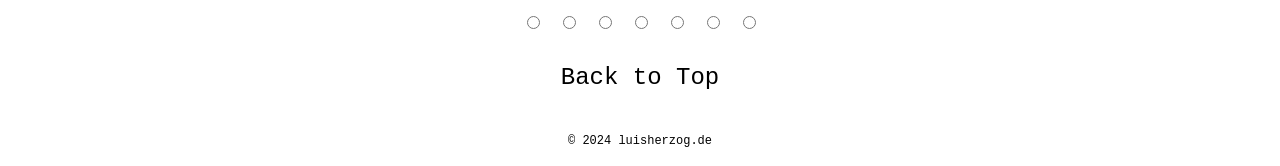
==== commit 9a1619a9: "new blog article" ====
--- a/blog/index.html
+++ b/blog/index.html
@@ -76,6 +76,9 @@
             <p>3.<a href="./3/">Die Wanderung zu den Rockpools</a><span class="text-dim"> (08.10.2024)</span></p>
             <p>4.<a href="./4/">Arbeite ich auch irgendwas?</a><span class="text-dim"> (23.10.2024)</span></p>
             <p>5.<a href="./5/">Update</a><span class="text-dim"> (07.12.2024)</span></p>
+            <p>6.<a href="./6/">Weihnachtsgruß 🎄</a><span class="text-dim"> (24.12.2024)</span></p>
+
+
 
             <div class="pre-footer">
                 <hr>
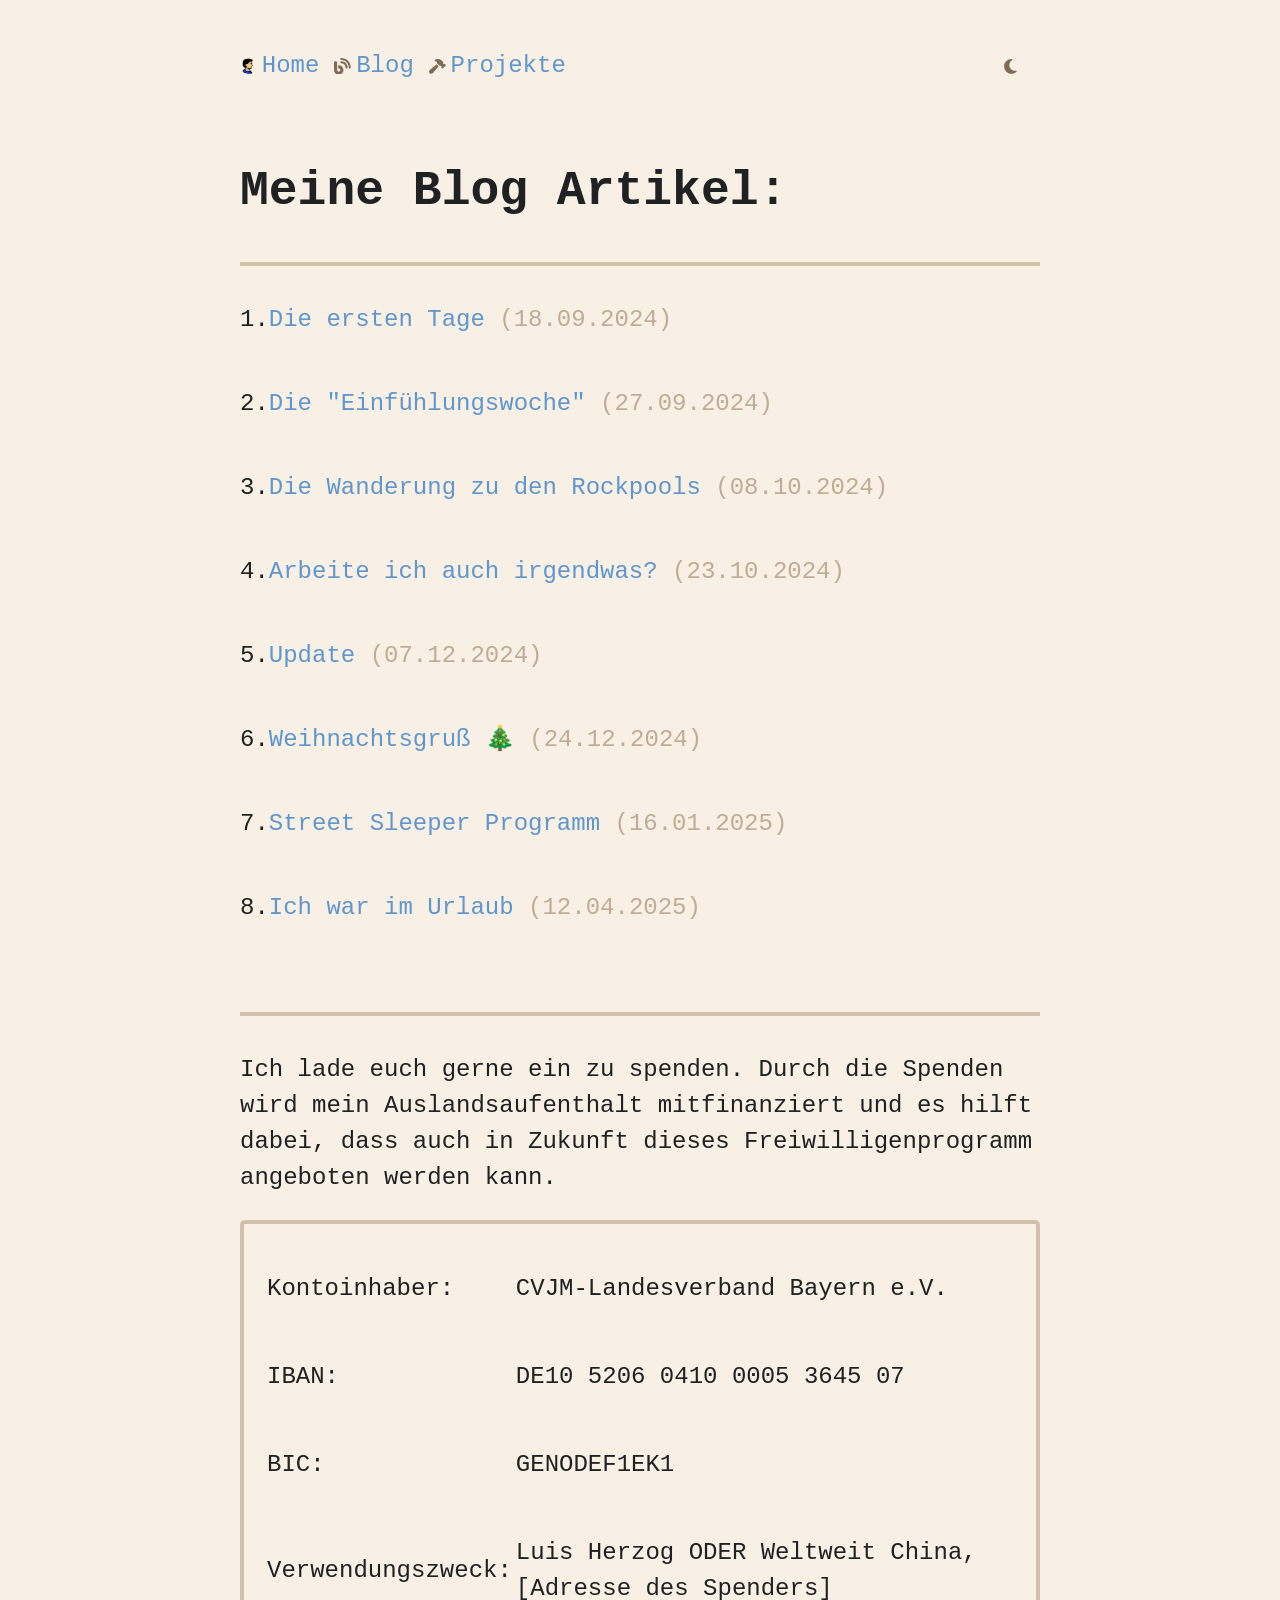
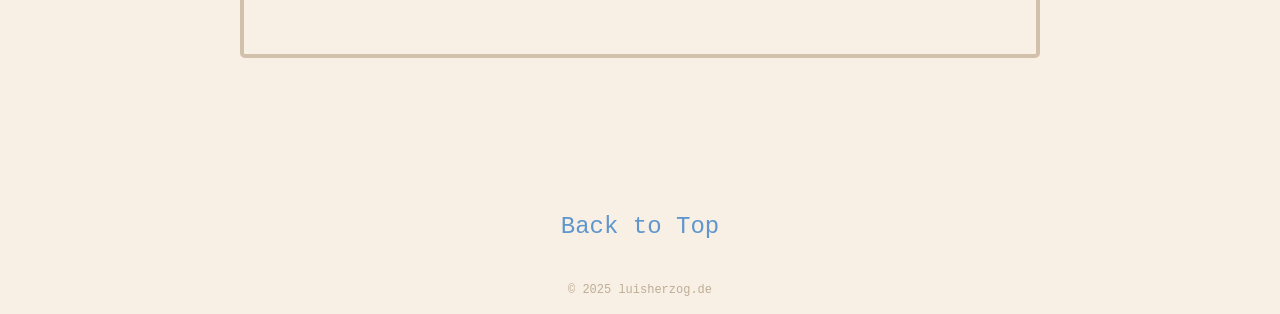
==== commit d663e503: "added date" ====
--- a/blog/index.html
+++ b/blog/index.html
@@ -3,10 +3,10 @@
 <head>
     <meta charset="UTF-8">
     <meta name="viewport" content="width=device-width, initial-scale=1.0">
-    <title>Meine Blog Artikel</title>
+    <title>My Blog Articles</title>
     <link rel="stylesheet" href="../static/css/index.css">
     <link rel="shortcut icon" href="../static/assets/favicon.png" type="image/x-icon">
-    <script defer src="../static/js/index.js"></script>
+    <script defer src="../static/js/theme.js"></script>
 
 </head>
 <body>
@@ -20,9 +20,6 @@
                     </a>
                 </li>
                 <li>
-                    
-                </li>
-                <li>
                     <a class="link-two" href="../blog/">
                         <svg class="header-logo" xmlns="http://www.w3.org/2000/svg" viewBox="0 0 512 512"><!--!Font Awesome Free 6.6.0 by @fontawesome - https://fontawesome.com License - https://fontawesome.com/license/free Copyright 2024 Fonticons, Inc.--><path fill="currentColor" d="M192 32c0 17.7 14.3 32 32 32c123.7 0 224 100.3 224 224c0 17.7 14.3 32 32 32s32-14.3 32-32C512 128.9 383.1 0 224 0c-17.7 0-32 14.3-32 32zm0 96c0 17.7 14.3 32 32 32c70.7 0 128 57.3 128 128c0 17.7 14.3 32 32 32s32-14.3 32-32c0-106-86-192-192-192c-17.7 0-32 14.3-32 32zM96 144c0-26.5-21.5-48-48-48S0 117.5 0 144L0 368c0 79.5 64.5 144 144 144s144-64.5 144-144s-64.5-144-144-144l-16 0 0 96 16 0c26.5 0 48 21.5 48 48s-21.5 48-48 48s-48-21.5-48-48l0-224z"/></svg>
                         <p>Blog</p>
@@ -34,34 +31,13 @@
                         <p>Projekte</p>
                     </a>
                 </li>
-                <li class="color-switcher-link">
-                    <a class="link-four" href="#color-switcher-2">
-                        <svg xmlns="http://www.w3.org/2000/svg" viewBox="0 0 576 512"><!--!Font Awesome Free 6.6.0 by @fontawesome - https://fontawesome.com License - https://fontawesome.com/license/free Copyright 2024 Fonticons, Inc.--><path fill="currentColor" d="M413.5 237.5c-28.2 4.8-58.2-3.6-80-25.4l-38.1-38.1C280.4 159 272 138.8 272 117.6l0-12.1L192.3 62c-5.3-2.9-8.6-8.6-8.3-14.7s3.9-11.5 9.5-14l47.2-21C259.1 4.2 279 0 299.2 0l18.1 0c36.7 0 72 14 98.7 39.1l44.6 42c24.2 22.8 33.2 55.7 26.6 86L503 183l8-8c9.4-9.4 24.6-9.4 33.9 0l24 24c9.4 9.4 9.4 24.6 0 33.9l-88 88c-9.4 9.4-24.6 9.4-33.9 0l-24-24c-9.4-9.4-9.4-24.6 0-33.9l8-8-17.5-17.5zM27.4 377.1L260.9 182.6c3.5 4.9 7.5 9.6 11.8 14l38.1 38.1c6 6 12.4 11.2 19.2 15.7L134.9 484.6c-14.5 17.4-36 27.4-58.6 27.4C34.1 512 0 477.8 0 435.7c0-22.6 10.1-44.1 27.4-58.6z"/></svg>
-                        <p>Theme</p>
-                    </a>
-                </li>
             </ul>
         </nav>
-        <!--TODO: 
-        * automatische Erkennung von OS Theme
-        * Icons ändern in weiß, wenn dunkles theme
-        * Andere Buttons für mobile
-        * mobile Layout überarbeiten
-        * auf deutsche Seite kopieren
-        * CONTENT
-        * Farben fürlink hovern richtig
-        -->
         
-        <div class="color-switch-holder" id="color-switcher">
-                <abbr title="Dark Theme"><input class="color-radio" type="radio" name="Dark Theme" id="dark" value="dark"></abbr>
-                <abbr title="Light Theme"><input class="color-radio" type="radio" name="Dark Theme" id="light" value="light"></abbr>
-                <abbr title="Paper Theme"><input class="color-radio" type="radio" name="Dark Theme" id="paper" value="paper"></abbr>            
-                <abbr title="Black Theme (OLED Display)"><input class="color-radio" type="radio" name="Dark Theme" id="black" value="black"></abbr>
-                <abbr title="Moon Theme"><input class="color-radio" type="radio" name="Dark Theme" id="moon" value="moon"></abbr>
-                <abbr title="Sam Theme"><input class="color-radio" type="radio" name="Dark Theme" id="sam" value="sam"></abbr>
-                <abbr title="Retro Theme"><input class="color-radio" type="radio" name="Dark Theme" id="retro" value="retro"></abbr>
-            
-
+        <div class="color-switch-holder">
+            <button class="color-switch-button" id="color-switch-button">
+                <svg xmlns="http://www.w3.org/2000/svg" viewBox="0 0 384 512"><!--!Font Awesome Free 6.7.2 by @fontawesome - https://fontawesome.com License - https://fontawesome.com/license/free Copyright 2025 Fonticons, Inc.--><path fill="currentColor" d="M223.5 32C100 32 0 132.3 0 256S100 480 223.5 480c60.6 0 115.5-24.2 155.8-63.4c5-4.9 6.3-12.5 3.1-18.7s-10.1-9.7-17-8.5c-9.8 1.7-19.8 2.6-30.1 2.6c-96.9 0-175.5-78.8-175.5-176c0-65.8 36-123.1 89.3-153.3c6.1-3.5 9.2-10.5 7.7-17.3s-7.3-11.9-14.3-12.5c-6.3-.5-12.6-.8-19-.8z"/></svg>
+            </button>
             
         </div>
     </header>
@@ -77,7 +53,8 @@
             <p>4.<a href="./4/">Arbeite ich auch irgendwas?</a><span class="text-dim"> (23.10.2024)</span></p>
             <p>5.<a href="./5/">Update</a><span class="text-dim"> (07.12.2024)</span></p>
             <p>6.<a href="./6/">Weihnachtsgruß 🎄</a><span class="text-dim"> (24.12.2024)</span></p>
-
+            <p>7.<a href="./7/">Street Sleeper Programm</a><span class="text-dim"> (16.01.2025)</span></p>
+            <p>8.<a href="./8/">Ich war im Urlaub</a><span class="text-dim"> (12.04.2025)</span></p>
 
 
             <div class="pre-footer">
@@ -105,17 +82,6 @@
                     </tbody>
                 </table>
                 <br>
-
-                <div class="color-switch-holder color-switch-holder-2" id="color-switcher-2">
-                    <abbr title="Dark Theme"><input class="color-radio" type="radio" name="Dark Theme" id="dark" value="dark"></abbr>
-                    <abbr title="Light Theme"><input class="color-radio" type="radio" name="Dark Theme" id="light" value="light"></abbr>
-                    <abbr title="Paper Theme"><input class="color-radio" type="radio" name="Dark Theme" id="paper" value="paper"></abbr>            
-                    <abbr title="Black Theme (OLED Display)"><input class="color-radio" type="radio" name="Dark Theme" id="black" value="black"></abbr>
-                    <abbr title="Moon Theme"><input class="color-radio" type="radio" name="Dark Theme" id="moon" value="moon"></abbr>
-                    <abbr title="Sam Theme"><input class="color-radio" type="radio" name="Dark Theme" id="sam" value="sam"></abbr>
-                    <abbr title="Retro Theme"><input class="color-radio" type="radio" name="Dark Theme" id="retro" value="retro"></abbr>
-                
-                </div>
                 <a href="#start" class="flex-center">
                     <p>Back to Top</p>
 
@@ -124,7 +90,7 @@
         </div>
     </div>
     <footer>
-        <p class="text-dim">© 2024 luisherzog.de</p>
+        <p class="text-dim">© 2025 luisherzog.de</p>
     </footer>
 </body>
 </html>
--- a/static/css/index.css
+++ b/static/css/index.css
@@ -331,18 +331,10 @@
     margin: 0;
 }
 
-.color-switcher-link {
-    display: none;
-}
-
 .color-switch-holder {
     align-self: center;
     justify-self: end;
-    display: flex;
-    justify-content: end;
-    gap: 15px;
-}
-
+}
 
 #dark {
     accent-color: var(--dark-preview);
@@ -388,6 +380,32 @@
 
 p {
     line-height: 1.5;
+}
+
+button {
+    display: flex;
+    align-items: center;
+    justify-content: center;
+    border: none;
+    background-color: var(--bg-main);
+    border-radius: 5px;
+    
+}
+
+button:hover {
+    background-color: var(--bg-secondary);
+    cursor: pointer;
+}
+
+button:focus {
+    border-color: var(--text-dim);
+}
+
+.color-switch-button {
+    height: 2.5rem;
+    width: 2.5rem;
+    border-color: red;
+    border-width: 10px;
 }
 
 .text-dim {
@@ -496,24 +514,6 @@
     * {
         font-size: 0.7rem;
     }
-    
-    .color-switch-holder {
-        display: none;
-    }
-
-    .color-switch-holder-2 {
-        display: flex;
-    }
-
-    .color-switcher-link {
-        display: block;
-    }
-    
-    header {
-        display: flex;
-        flex-direction: column-reverse;
-        justify-content: center;
-    }
 
     #spenden-tabelle {
         padding: 0px;
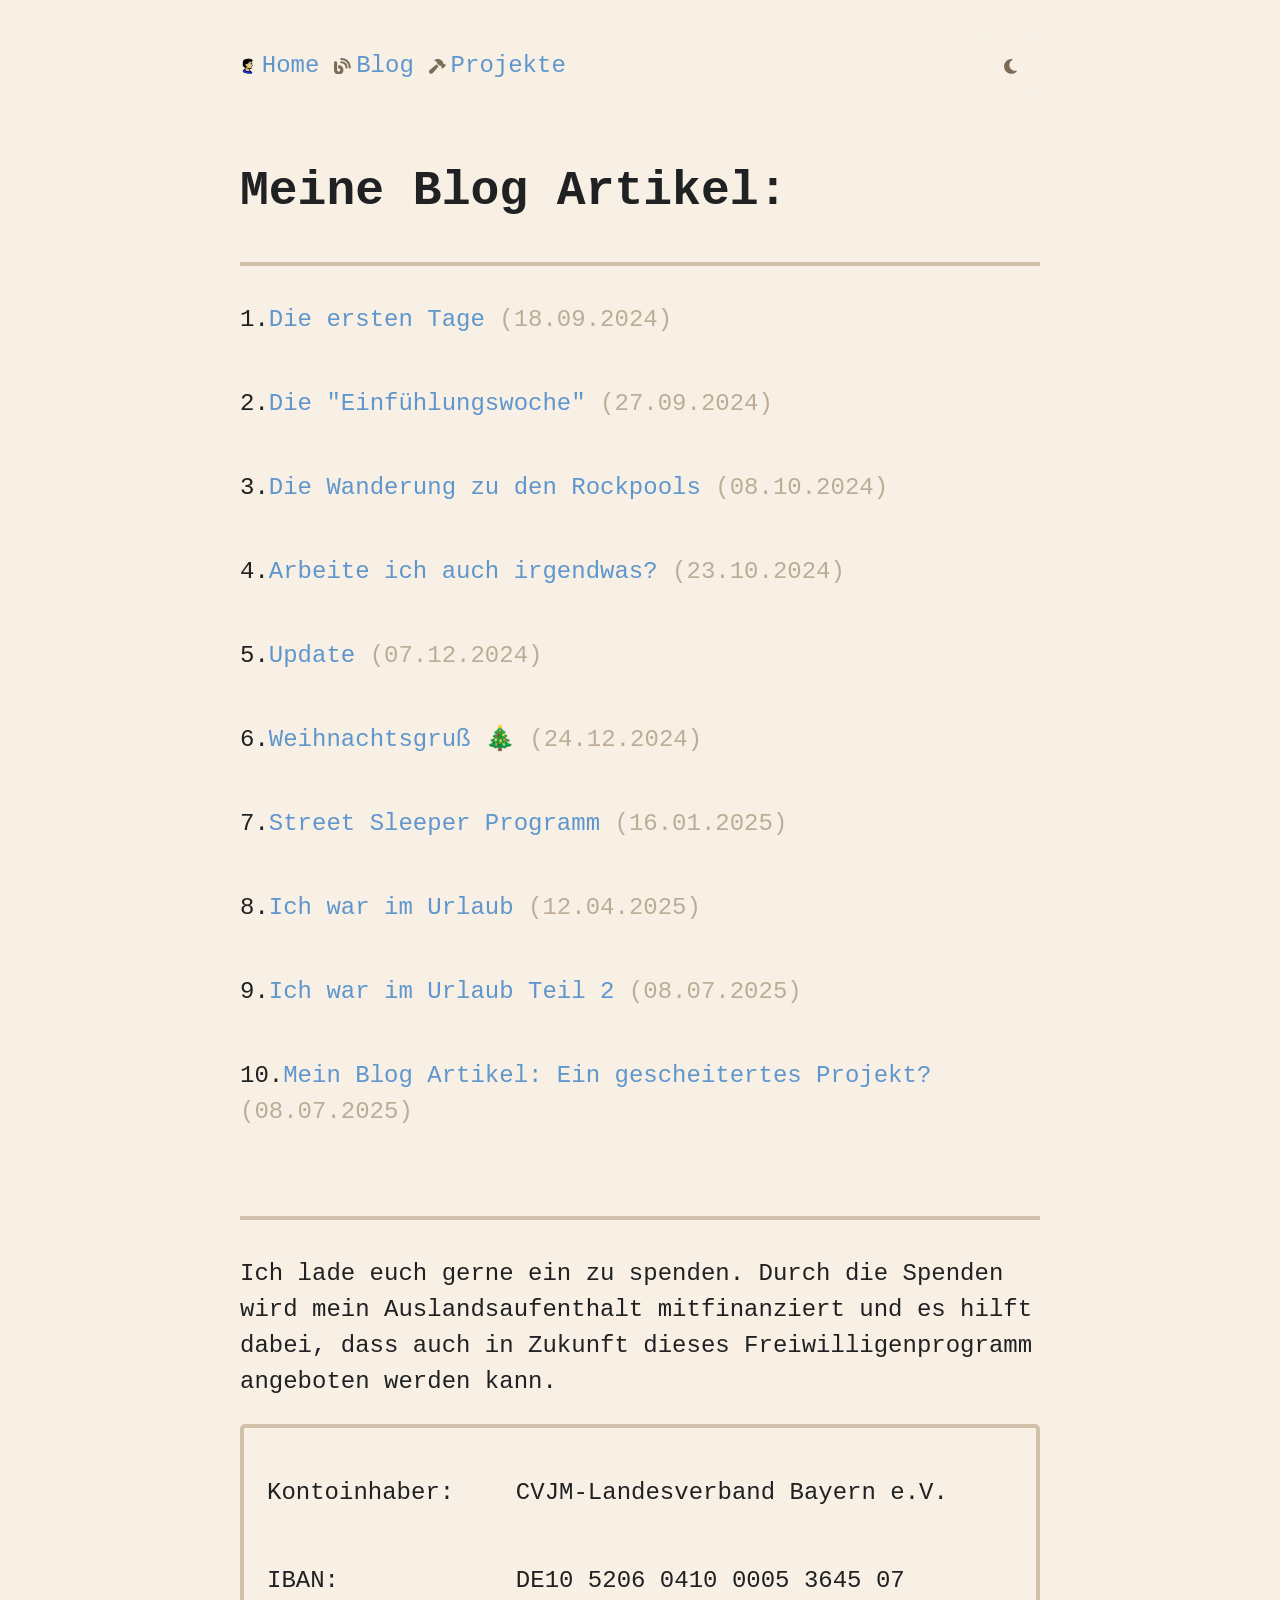
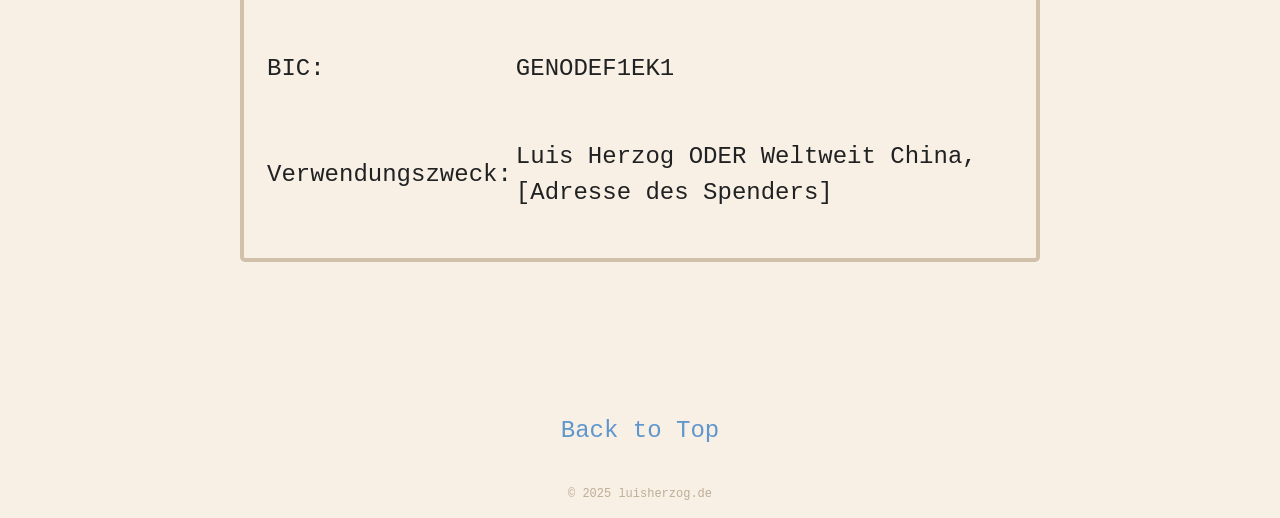
==== commit 97194f6d: "started article 10" ====
--- a/blog/index.html
+++ b/blog/index.html
@@ -55,7 +55,8 @@
             <p>6.<a href="./6/">Weihnachtsgruß 🎄</a><span class="text-dim"> (24.12.2024)</span></p>
             <p>7.<a href="./7/">Street Sleeper Programm</a><span class="text-dim"> (16.01.2025)</span></p>
             <p>8.<a href="./8/">Ich war im Urlaub</a><span class="text-dim"> (12.04.2025)</span></p>
-
+            <p>9.<a href="./9/">Ich war im Urlaub Teil 2</a><span class="text-dim"> (08.07.2025)</span></p>
+            <p>10.<a href="./10/">Mein Blog Artikel: Ein gescheitertes Projekt?</a><span class="text-dim"> (08.07.2025)</span></p>
 
             <div class="pre-footer">
                 <hr>
